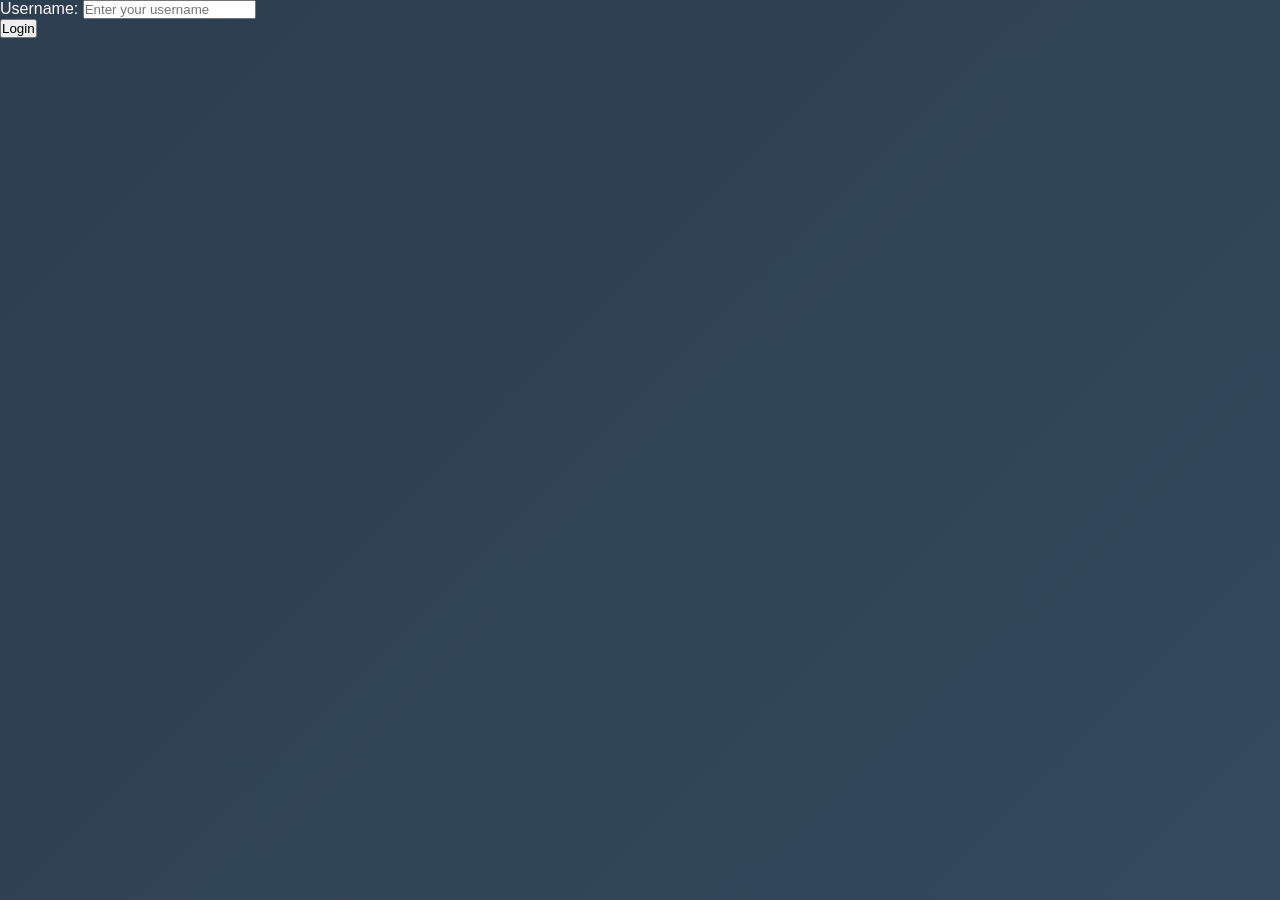
==== lobby.html @ d1c0049a "Add game lobby functionality with user positions and connection handling" ====
<!DOCTYPE html>
<html lang="en">
<head>
    <meta charset="UTF-8">
    <meta name="viewport" content="width=device-width, initial-scale=1.0">
    <title>Lobby</title>
    <link rel="stylesheet" href="css/styles.css">
</head>
<body>
    <div class="container">
        <!-- Titre -->
        <h1>KataNaze - Lobby</h1>
        
        <!-- Zone de jeu principale -->
        <div class="game-area">
            <!-- Positions des joueurs -->
            <div class="player-position top-left" data-position="1">
                <div class="plus-icon">+</div>
                <span class="position-text">Position 1</span>
            </div>
            
            <div class="player-position top-right" data-position="2">
                <div class="plus-icon">+</div>
                <span class="position-text">Position 2</span>
            </div>
            
            <div class="player-position middle-left" data-position="3">
                <div class="plus-icon">+</div>
                <span class="position-text">Position 3</span>
            </div>
            
            <div class="player-position center" data-position="4">
                <div class="plus-icon" id="centerPlus">+</div>
                <span class="position-text" id="centerText">Position 4</span>
                <span class="player-name" id="playerName" style="display: none;"></span>
            </div>
            
            <div class="player-position middle-right" data-position="5">
                <div class="plus-icon">+</div>
                <span class="position-text">Position 5</span>
            </div>
            
            <div class="player-position bottom-left" data-position="6">
                <div class="plus-icon">+</div>
                <span class="position-text">Position 6</span>
            </div>
            
            <div class="player-position bottom-right" data-position="7">
                <div class="plus-icon">+</div>
                <span class="position-text">Position 7</span>
            </div>
        </div>

        <button class="join-btn" id="joinBtn" onclick="toggleJoinLeave()">
            JOIN
        </button>
        
        <!-- Liste des utilisateurs connectés (bas gauche) -->
        <div class="users-list">
            <h3>Utilisateurs Connectés</h3>
            <ul id="connectedUsersList">
                <!-- Les utilisateurs seront ajoutés dynamiquement -->
            </ul>
        </div>
        
        <button class="start-btn" id="startBtn" onclick="startGame()" style="display: none;">
            START GAME
        </button>

        <!-- Bouton de déconnexion -->
        <button class="logout-btn" onclick="logout()">Se déconnecter</button>
    </div>

    <script src="js/lobby.js"></script>
</body>
</html>
---- css/styles.css ----
* {
    margin: 0;
    padding: 0;
    box-sizing: border-box;
}

body {
    font-family: Arial, sans-serif;
    margin: 0;
    padding: 0;
    display: flex;
    justify-content: center;
    align-items: center;
    height: 100vh;
    /* background-color: #f0f0f0; */
    background: linear-gradient(135deg, #2c3e50, #34495e);
    color: white;
    min-height: 100vh;
    overflow: hidden;
}

.container {
    width: 100vw;
    height: 100vh;
    position: relative;
    display: flex;
    flex-direction: column;
}

h1 {
    text-align: center;
    padding: 20px;
    background: rgba(0, 0, 0, 0.3);
    margin-bottom: 20px;
    font-size: 2em;
    text-shadow: 2px 2px 4px rgba(0, 0, 0, 0.5);
}

.game-area {
    flex: 1;
    position: relative;
    background: #bdc3c7;
    margin: 0 20px;
    border-radius: 10px;
    border: 3px solid #34495e;
}

.player-position {
    position: absolute;
    width: 140px;
    height: 140px;
    border: 3px solid #2c3e50;
    border-radius: 50%;
    background: white;
    display: flex;
    flex-direction: column;
    align-items: center;
    justify-content: center;
    cursor: not-allowed;
    transition: all 0.3s ease;
    box-shadow: 0 4px 8px rgba(0, 0, 0, 0.3);
}

.player-position.active {
    cursor: pointer;
    border-color: #e74c3c;
    background: #ecf0f1;
}

/* .player-position.active:hover {
    transform: scale(1.1);
    box-shadow: 0 6px 12px rgba(0, 0, 0, 0.4);
} */

.player-position.joined {
    background: #2ecc71;
    border-color: #27ae60;
    cursor: default;
}

.plus-icon {
    font-size: 36px;
    font-weight: bold;
    color: #2c3e50;
    line-height: 1;
}

.position-text {
    font-size: 16px;
    color: #2c3e50;
    font-weight: bold;
    margin-top: 2px;
}

.player-name {
    font-size: 16px;
    color: white;
    font-weight: bold;
    text-align: center;
    max-width: 70px;
    /* word-wrap: break-word; */
}

/* Positions spécifiques */
.top-left {
    top: 15%;
    left: 15%;
    transform: translate(-50%, -50%);
}

.top-right {
    top: 15%;
    right: 15%;
    transform: translate(50%, -50%);
}

.middle-left {
    top: 50%;
    left: 8%;
    transform: translate(-50%, -50%);
}

.middle-right {
    top: 50%;
    right: 8%;
    transform: translate(50%, -50%);
}

.bottom-left {
    bottom: 15%;
    left: 15%;
    transform: translate(-50%, 50%);
}

.bottom-right {
    bottom: 15%;
    right: 15%;
    transform: translate(50%, 50%);
}

.center {
    top: 65%;
    left: 50%;
    transform: translate(-50%, -50%);
}

/* Liste des utilisateurs connectés */
.users-list {
    position: absolute;
    top: 15%;
    left: 50%;
    transform: translateX(-50%);
    background: rgba(0, 0, 0, 0.8);
    padding: 15px;
    border-radius: 10px;
    min-width: 200px;
    max-width: 300px;
    max-height: 200px;
    overflow-y: auto;
}

.users-list h3 {
    margin-bottom: 10px;
    font-size: 1.1em;
    border-bottom: 1px solid #34495e;
    padding-bottom: 5px;
}

.users-list ul {
    list-style: none;
}

.users-list li {
    padding: 5px 0;
    border-bottom: 1px solid #2c3e50;
    font-size: 0.9em;
}

.users-list li:last-child {
    border-bottom: none;
}

.users-list li.current-user {
    color: #f39c12;
    font-weight: bold;
}

/* Bouton de déconnexion */
.logout-btn {
    position: absolute;
    top: 20px;
    right: 20px;
    padding: 10px 20px;
    background: #e74c3c;
    color: white;
    border: none;
    border-radius: 5px;
    cursor: pointer;
    font-weight: bold;
    transition: background 0.3s ease;
}

.logout-btn:hover {
    background: #c0392b;
}

/* Responsive */
@media (max-width: 768px) {
    .game-area {
        margin: 0 10px;
    }
    
    .player-position {
    position: absolute;
    width: 140px;
    height: 140px;
    border: 3px solid #3498db;
    border-radius: 50%;
    background: rgba(255, 255, 255, 0.9);
    display: flex;
    flex-direction: column;
    align-items: center;
    justify-content: center;
    cursor: pointer;
    transition: all 0.3s ease;
    box-shadow: 0 4px 12px rgba(0, 0, 0, 0.1);
    font-size: 14px;
    text-align: center;
    }

    .users-list {
        max-width: 200px;
        font-size: 0.8em;
    }
}

.start-btn {
    position: absolute;
    bottom: 20px;
    left: 50%;
    transform: translateX(-50%);
    padding: 15px 40px;
    background: linear-gradient(135deg, #e74c3c, #c0392b);
    color: white;
    border: none;
    border-radius: 25px;
    cursor: pointer;
    font-size: 1.2em;
    font-weight: bold;
    text-transform: uppercase;
    letter-spacing: 1px;
    box-shadow: 0 4px 15px rgba(231, 76, 60, 0.4);
    transition: all 0.3s ease;
    z-index: 10;
}

.start-btn:hover {
    transform: translateX(-50%) translateY(-2px);
    box-shadow: 0 6px 20px rgba(231, 76, 60, 0.6);
    background: linear-gradient(135deg, #c0392b, #a93226);
}

.start-btn:active {
    transform: translateX(-50%) translateY(0px);
    box-shadow: 0 2px 10px rgba(231, 76, 60, 0.4);
}

.start-btn:disabled {
    background: #95a5a6;
    cursor: not-allowed;
    box-shadow: none;
}

.start-btn:disabled:hover {
    transform: translateX(-50%);
    background: #95a5a6;
}

.join-btn {
    position: absolute;
    bottom: 100px;
    left: 50%;
    transform: translateX(-50%);
    padding: 12px 30px;
    background: linear-gradient(135deg, #3498db, #2980b9);
    color: white;
    border: none;
    border-radius: 20px;
    cursor: pointer;
    font-size: 1.1em;
    font-weight: bold;
    text-transform: uppercase;
    letter-spacing: 1px;
    box-shadow: 0 4px 15px rgba(52, 152, 219, 0.4);
    transition: all 0.3s ease;
    z-index: 10;
    min-width: 120px;
}

.join-btn:hover {
    transform: translateX(-50%) translateY(-2px);
    box-shadow: 0 6px 20px rgba(52, 152, 219, 0.6);
    background: linear-gradient(135deg, #2980b9, #21618c);
}

.join-btn:active {
    transform: translateX(-50%) translateY(0px);
    box-shadow: 0 2px 10px rgba(52, 152, 219, 0.4);
}

/* Style LEAVE */
.join-btn.leave-mode {
    background: linear-gradient(135deg, #e74c3c, #c0392b);
    box-shadow: 0 4px 15px rgba(231, 76, 60, 0.4);
}

.join-btn.leave-mode:hover {
    background: linear-gradient(135deg, #c0392b, #a93226);
    box-shadow: 0 6px 20px rgba(231, 76, 60, 0.6);
}

.join-btn.leave-mode:active {
    box-shadow: 0 2px 10px rgba(231, 76, 60, 0.4);
}


/* .container {
    background: white;
    padding: 20px;
    border-radius: 8px;
    box-shadow: 0 0 10px rgba(0, 0, 0, 0.1);
}

.form-group {
    margin-bottom: 15px;
}

.form-group label {
    display: block;
    margin-bottom: 5px;
}

.form-group input {
    width: 100%;
    padding: 8px;
    box-sizing: border-box;
}

.form-group button {
    padding: 10px 15px;
    background-color: #007BFF;
    color: white;
    border: none;
    border-radius: 4px;
    cursor: pointer;
}

.form-group button:hover {
    background-color: #0056b3;
}

.user-list {
    margin-top: 20px;
}

.user-list ul {
    list-style-type: none;
    padding: 0;
}

.user-list li {
    background: #007BFF;
    color: white;
    padding: 10px;
    margin-bottom: 5px;
    border-radius: 4px;
} */
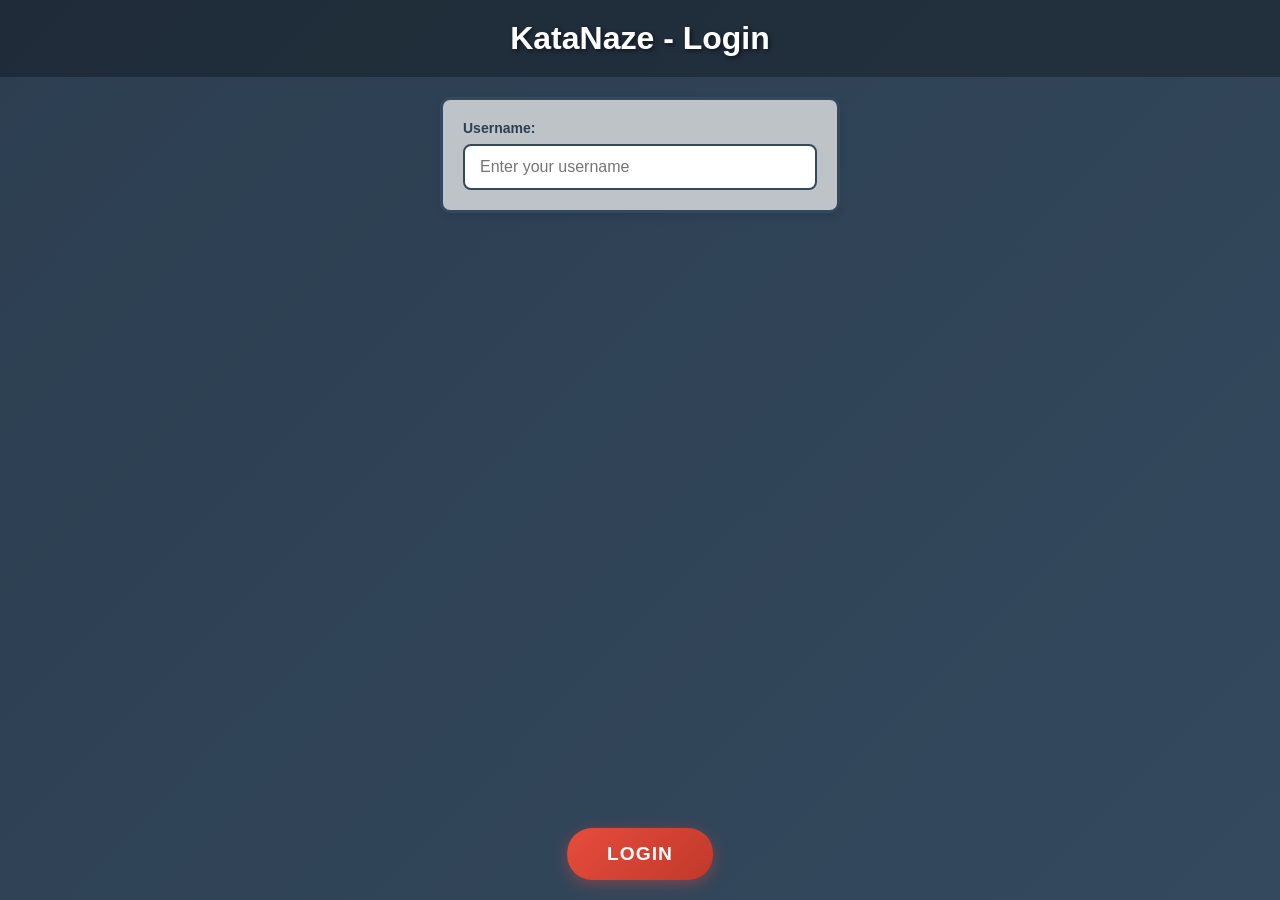
==== commit 1830ba4d: "cosmeticlogin and fix connected user" ====
--- a/lobby.html
+++ b/lobby.html
@@ -8,12 +8,9 @@
 </head>
 <body>
     <div class="container">
-        <!-- Titre -->
         <h1>KataNaze - Lobby</h1>
         
-        <!-- Zone de jeu principale -->
         <div class="game-area">
-            <!-- Positions des joueurs -->
             <div class="player-position top-left" data-position="1">
                 <div class="plus-icon">+</div>
                 <span class="position-text">Position 1</span>
--- a/css/styles.css
+++ b/css/styles.css
@@ -185,7 +185,6 @@
     font-weight: bold;
 }
 
-/* Bouton de déconnexion */
 .logout-btn {
     position: absolute;
     top: 20px;
@@ -308,7 +307,6 @@
     box-shadow: 0 2px 10px rgba(52, 152, 219, 0.4);
 }
 
-/* Style LEAVE */
 .join-btn.leave-mode {
     background: linear-gradient(135deg, #e74c3c, #c0392b);
     box-shadow: 0 4px 15px rgba(231, 76, 60, 0.4);
@@ -323,55 +321,71 @@
     box-shadow: 0 2px 10px rgba(231, 76, 60, 0.4);
 }
 
-
-/* .container {
-    background: white;
-    padding: 20px;
-    border-radius: 8px;
-    box-shadow: 0 0 10px rgba(0, 0, 0, 0.1);
-}
-
 .form-group {
     margin-bottom: 15px;
+    max-width: 400px;
+    width: 90%;
+    margin: 0 auto 20px auto;
+    padding: 20px;
+    background: #bdc3c7;
+    border-radius: 10px;
+    border: 3px solid #34495e;
+    box-shadow: 0 4px 8px rgba(0, 0, 0, 0.1);
 }
 
 .form-group label {
     display: block;
-    margin-bottom: 5px;
+    margin-bottom: 8px;
+    font-weight: bold;
+    color: #2c3e50;
+    font-size: 14px;
 }
 
 .form-group input {
     width: 100%;
-    padding: 8px;
+    padding: 12px 15px;
     box-sizing: border-box;
-}
-
-.form-group button {
-    padding: 10px 15px;
-    background-color: #007BFF;
+    border: 2px solid #34495e;
+    border-radius: 8px;
+    font-size: 16px;
+    background: white;
+    color: #2c3e50;
+    transition: border-color 0.3s ease, box-shadow 0.3s ease;
+}
+
+/* .form-group input:focus {
+    outline: none;
+    border-color: #3498db;
+    box-shadow: 0 0 8px rgba(52, 152, 219, 0.3);
+}
+
+.form-group input::placeholder {
+    color: #7f8c8d;
+    opacity: 0.8;
+} */
+
+.login-btn:hover {
+    transform: translateX(-50%) translateY(-2px);
+    box-shadow: 0 6px 20px rgba(231, 76, 60, 0.6);
+    background: linear-gradient(135deg, #c0392b, #a93226);
+}
+
+.login-btn {
+    position: absolute;
+    bottom: 20px;
+    left: 50%;
+    transform: translateX(-50%);
+    padding: 15px 40px;
+    background: linear-gradient(135deg, #e74c3c, #c0392b);
     color: white;
     border: none;
-    border-radius: 4px;
-    cursor: pointer;
-}
-
-.form-group button:hover {
-    background-color: #0056b3;
-}
-
-.user-list {
-    margin-top: 20px;
-}
-
-.user-list ul {
-    list-style-type: none;
-    padding: 0;
-}
-
-.user-list li {
-    background: #007BFF;
-    color: white;
-    padding: 10px;
-    margin-bottom: 5px;
-    border-radius: 4px;
-} */+    border-radius: 25px;
+    cursor: pointer;
+    font-size: 1.2em;
+    font-weight: bold;
+    text-transform: uppercase;
+    letter-spacing: 1px;
+    box-shadow: 0 4px 15px rgba(231, 76, 60, 0.4);
+    transition: all 0.3s ease;
+    z-index: 10;
+}
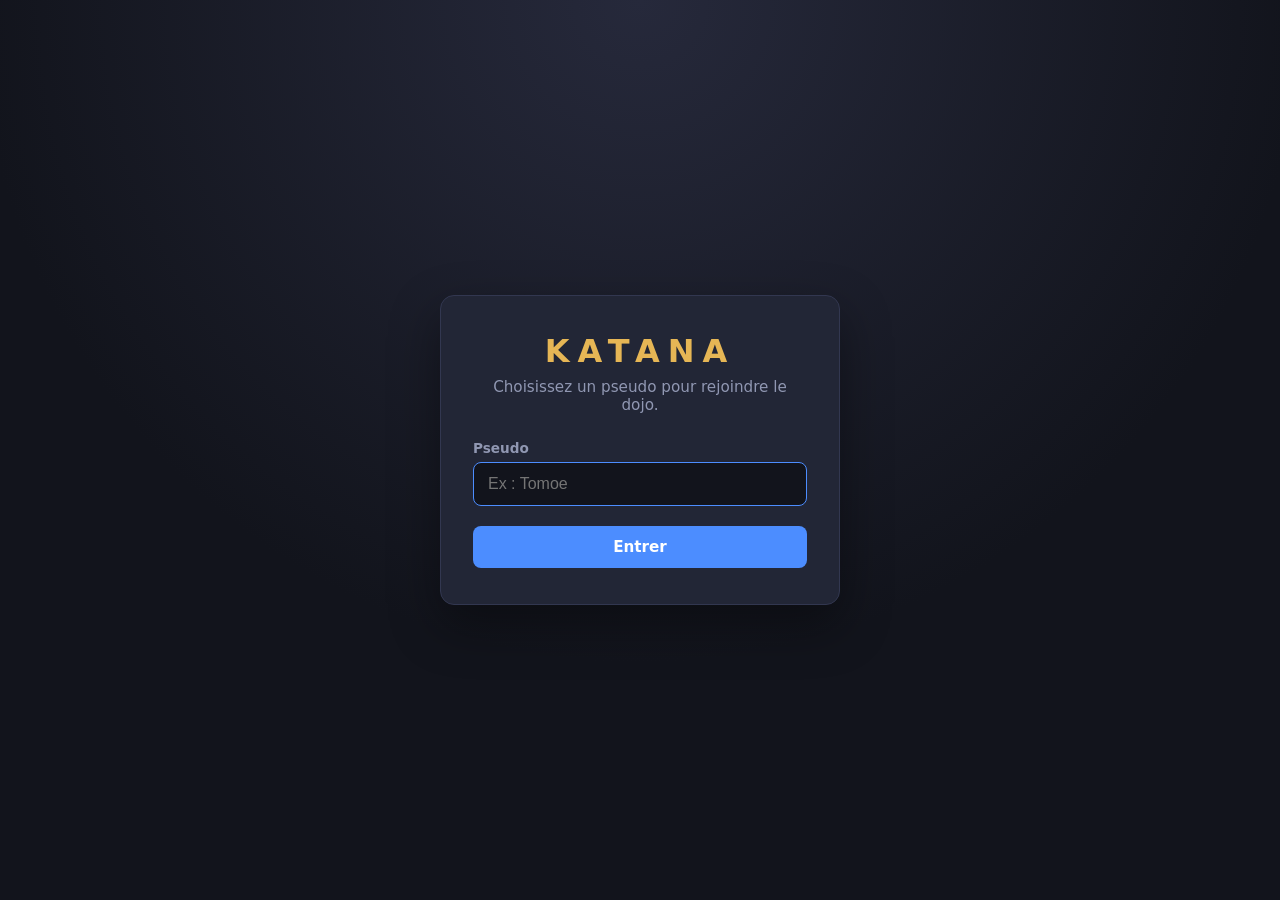
==== commit f6297959: "feat: Refactor lobby and login functionality with improved session management and UI updates - Updat" ====
--- a/lobby.html
+++ b/lobby.html
@@ -1,73 +1,56 @@
 <!DOCTYPE html>
-<html lang="en">
+<html lang="fr">
 <head>
     <meta charset="UTF-8">
     <meta name="viewport" content="width=device-width, initial-scale=1.0">
-    <title>Lobby</title>
+    <title>Katana - Lobby</title>
     <link rel="stylesheet" href="css/styles.css">
 </head>
-<body>
-    <div class="container">
-        <h1>KataNaze - Lobby</h1>
-        
-        <div class="game-area">
-            <div class="player-position top-left" data-position="1">
-                <div class="plus-icon">+</div>
-                <span class="position-text">Position 1</span>
+<body class="page-lobby">
+    <header class="topbar">
+        <div class="brand">KATANA</div>
+        <div class="topbar-right">
+            <span class="conn conn-connecting" id="connStatus" title="État de la connexion temps réel">
+                <i></i><span id="connLabel">Connexion…</span>
+            </span>
+            <span class="me" id="meName"></span>
+            <button type="button" class="btn btn-ghost btn-small" id="logoutBtn">Se déconnecter</button>
+        </div>
+    </header>
+
+    <main class="lobby">
+        <section class="table-card" aria-label="Table de jeu">
+            <div class="table" id="table">
+                <div class="table-center">
+                    <div class="phase" id="phase">Salle d'attente</div>
+                    <div class="count"><span id="count">0</span><small> / <span id="maxCount">7</span> joueurs</small></div>
+                    <div class="progress" aria-hidden="true">
+                        <div class="progress-bar" id="progressBar"></div>
+                        <div class="progress-min" id="progressMin"></div>
+                    </div>
+                    <p class="hint" id="hint"></p>
+                    <div class="actions">
+                        <button type="button" class="btn btn-primary" id="joinBtn">Rejoindre</button>
+                        <button type="button" class="btn btn-danger" id="startBtn" hidden>Lancer la partie</button>
+                    </div>
+                </div>
             </div>
-            
-            <div class="player-position top-right" data-position="2">
-                <div class="plus-icon">+</div>
-                <span class="position-text">Position 2</span>
-            </div>
-            
-            <div class="player-position middle-left" data-position="3">
-                <div class="plus-icon">+</div>
-                <span class="position-text">Position 3</span>
-            </div>
-            
-            <div class="player-position center" data-position="4">
-                <div class="plus-icon" id="centerPlus">+</div>
-                <span class="position-text" id="centerText">Position 4</span>
-                <span class="player-name" id="playerName" style="display: none;"></span>
-            </div>
-            
-            <div class="player-position middle-right" data-position="5">
-                <div class="plus-icon">+</div>
-                <span class="position-text">Position 5</span>
-            </div>
-            
-            <div class="player-position bottom-left" data-position="6">
-                <div class="plus-icon">+</div>
-                <span class="position-text">Position 6</span>
-            </div>
-            
-            <div class="player-position bottom-right" data-position="7">
-                <div class="plus-icon">+</div>
-                <span class="position-text">Position 7</span>
-            </div>
-        </div>
+        </section>
 
-        <button class="join-btn" id="joinBtn" onclick="toggleJoinLeave()">
-            JOIN
-        </button>
-        
-        <!-- Liste des utilisateurs connectés (bas gauche) -->
-        <div class="users-list">
-            <h3>Utilisateurs Connectés</h3>
-            <ul id="connectedUsersList">
-                <!-- Les utilisateurs seront ajoutés dynamiquement -->
-            </ul>
-        </div>
-        
-        <button class="start-btn" id="startBtn" onclick="startGame()" style="display: none;">
-            START GAME
-        </button>
+        <aside class="side">
+            <section class="panel">
+                <h2>Joueurs <span class="badge" id="playersCount">0</span></h2>
+                <ul class="list" id="playersList"></ul>
+            </section>
+            <section class="panel">
+                <h2>En ligne <span class="badge" id="onlineCount">0</span></h2>
+                <ul class="list" id="onlineList"></ul>
+            </section>
+        </aside>
+    </main>
 
-        <!-- Bouton de déconnexion -->
-        <button class="logout-btn" onclick="logout()">Se déconnecter</button>
-    </div>
-
+    <script src="js/config.js"></script>
+    <script src="js/common.js"></script>
     <script src="js/lobby.js"></script>
 </body>
-</html>+</html>
--- a/css/styles.css
+++ b/css/styles.css
@@ -1,391 +1,611 @@
-* {
+:root {
+    --bg: #12141c;
+    --bg-soft: #1b1e2a;
+    --panel: #222636;
+    --border: #323750;
+    --text: #eceef5;
+    --muted: #9097b2;
+    --accent: #d1344a;
+    --accent-dark: #a8243a;
+    --gold: #e6b655;
+    --green: #35c27a;
+    --orange: #f0a43a;
+    --blue: #4c8dff;
+}
+
+*, *::before, *::after {
     margin: 0;
     padding: 0;
     box-sizing: border-box;
 }
 
+[hidden] {
+    display: none !important;
+}
+
 body {
-    font-family: Arial, sans-serif;
-    margin: 0;
-    padding: 0;
-    display: flex;
+    font-family: "Segoe UI", system-ui, -apple-system, sans-serif;
+    background: radial-gradient(circle at 50% 0%, #26293b 0%, var(--bg) 60%);
+    color: var(--text);
+    min-height: 100vh;
+}
+
+button {
+    font-family: inherit;
+}
+
+.brand {
+    font-weight: 800;
+    letter-spacing: 0.25em;
+    color: var(--gold);
+}
+
+/* ---------- Boutons ---------- */
+
+.btn {
+    padding: 11px 22px;
+    border: 1px solid transparent;
+    border-radius: 8px;
+    font-size: 0.95rem;
+    font-weight: 600;
+    cursor: pointer;
+    color: white;
+    transition: background 0.2s, transform 0.1s, opacity 0.2s;
+}
+
+.btn:active:not(:disabled) {
+    transform: translateY(1px);
+}
+
+.btn:disabled {
+    opacity: 0.45;
+    cursor: not-allowed;
+}
+
+.btn-primary {
+    background: var(--blue);
+}
+
+.btn-primary:hover:not(:disabled) {
+    background: #3a78e6;
+}
+
+.btn-danger {
+    background: var(--accent);
+}
+
+.btn-danger:hover:not(:disabled) {
+    background: var(--accent-dark);
+}
+
+.btn-ghost {
+    background: transparent;
+    border-color: var(--border);
+    color: var(--text);
+}
+
+.btn-ghost:hover:not(:disabled) {
+    background: var(--bg-soft);
+    border-color: var(--muted);
+}
+
+.btn-small {
+    padding: 6px 14px;
+    font-size: 0.85rem;
+}
+
+.btn-block {
+    width: 100%;
+}
+
+:focus-visible {
+    outline: 2px solid var(--gold);
+    outline-offset: 2px;
+}
+
+/* ---------- Page de connexion ---------- */
+
+.page-login {
+    display: flex;
+    align-items: center;
     justify-content: center;
-    align-items: center;
-    height: 100vh;
-    /* background-color: #f0f0f0; */
-    background: linear-gradient(135deg, #2c3e50, #34495e);
-    color: white;
-    min-height: 100vh;
-    overflow: hidden;
-}
-
-.container {
-    width: 100vw;
-    height: 100vh;
+    padding: 20px;
+}
+
+.login-card {
+    width: 100%;
+    max-width: 400px;
+    padding: 36px 32px;
+    background: var(--panel);
+    border: 1px solid var(--border);
+    border-radius: 14px;
+    box-shadow: 0 20px 50px rgba(0, 0, 0, 0.4);
+}
+
+.brand-large {
+    text-align: center;
+    font-size: 2rem;
+}
+
+.subtitle {
+    text-align: center;
+    color: var(--muted);
+    margin: 8px 0 26px;
+    font-size: 0.95rem;
+}
+
+.login-card label {
+    display: block;
+    margin-bottom: 6px;
+    font-size: 0.85rem;
+    font-weight: 600;
+    color: var(--muted);
+}
+
+.login-card input {
+    width: 100%;
+    padding: 12px 14px;
+    background: var(--bg);
+    border: 1px solid var(--border);
+    border-radius: 8px;
+    color: var(--text);
+    font-size: 1rem;
+}
+
+.login-card input:focus {
+    outline: none;
+    border-color: var(--blue);
+}
+
+.login-card input.invalid {
+    border-color: var(--accent);
+}
+
+.form-error {
+    margin-top: 8px;
+    color: #ff7d8d;
+    font-size: 0.85rem;
+}
+
+.login-card .btn {
+    margin-top: 20px;
+}
+
+/* ---------- Barre du haut ---------- */
+
+.topbar {
+    display: flex;
+    align-items: center;
+    justify-content: space-between;
+    gap: 12px;
+    padding: 14px 24px;
+    background: rgba(0, 0, 0, 0.25);
+    border-bottom: 1px solid var(--border);
+}
+
+.topbar-right {
+    display: flex;
+    align-items: center;
+    gap: 16px;
+    flex-wrap: wrap;
+}
+
+.me {
+    font-weight: 600;
+}
+
+.conn {
+    display: inline-flex;
+    align-items: center;
+    gap: 7px;
+    font-size: 0.85rem;
+    color: var(--muted);
+}
+
+.conn i {
+    width: 9px;
+    height: 9px;
+    border-radius: 50%;
+    background: var(--orange);
+}
+
+.conn-online i {
+    background: var(--green);
+}
+
+.conn-offline i {
+    background: var(--accent);
+}
+
+.conn-connecting i {
+    animation: pulse 1s infinite;
+}
+
+@keyframes pulse {
+    50% { opacity: 0.3; }
+}
+
+/* ---------- Lobby ---------- */
+
+.lobby {
+    display: grid;
+    grid-template-columns: minmax(0, 1fr) 300px;
+    gap: 24px;
+    max-width: 1200px;
+    margin: 0 auto;
+    padding: 24px;
+}
+
+.table-card {
+    background: var(--bg-soft);
+    border: 1px solid var(--border);
+    border-radius: 16px;
+    padding: 24px;
+}
+
+.table {
     position: relative;
-    display: flex;
-    flex-direction: column;
-}
-
-h1 {
-    text-align: center;
-    padding: 20px;
-    background: rgba(0, 0, 0, 0.3);
-    margin-bottom: 20px;
-    font-size: 2em;
-    text-shadow: 2px 2px 4px rgba(0, 0, 0, 0.5);
-}
-
-.game-area {
-    flex: 1;
-    position: relative;
-    background: #bdc3c7;
-    margin: 0 20px;
-    border-radius: 10px;
-    border: 3px solid #34495e;
-}
-
-.player-position {
+    width: 100%;
+    max-width: 760px;
+    margin: 0 auto;
+    aspect-ratio: 1.25 / 1;
+    border-radius: 50%;
+    background: radial-gradient(ellipse at center, #1e3a2c 0%, #14261d 70%);
+    border: 6px solid #3b2a1c;
+    box-shadow: inset 0 0 40px rgba(0, 0, 0, 0.6), 0 10px 30px rgba(0, 0, 0, 0.4);
+}
+
+.table-center {
     position: absolute;
-    width: 140px;
-    height: 140px;
-    border: 3px solid #2c3e50;
-    border-radius: 50%;
-    background: white;
-    display: flex;
-    flex-direction: column;
-    align-items: center;
-    justify-content: center;
-    cursor: not-allowed;
-    transition: all 0.3s ease;
-    box-shadow: 0 4px 8px rgba(0, 0, 0, 0.3);
-}
-
-.player-position.active {
-    cursor: pointer;
-    border-color: #e74c3c;
-    background: #ecf0f1;
-}
-
-/* .player-position.active:hover {
-    transform: scale(1.1);
-    box-shadow: 0 6px 12px rgba(0, 0, 0, 0.4);
-} */
-
-.player-position.joined {
-    background: #2ecc71;
-    border-color: #27ae60;
-    cursor: default;
-}
-
-.plus-icon {
-    font-size: 36px;
-    font-weight: bold;
-    color: #2c3e50;
-    line-height: 1;
-}
-
-.position-text {
-    font-size: 16px;
-    color: #2c3e50;
-    font-weight: bold;
-    margin-top: 2px;
-}
-
-.player-name {
-    font-size: 16px;
-    color: white;
-    font-weight: bold;
-    text-align: center;
-    max-width: 70px;
-    /* word-wrap: break-word; */
-}
-
-/* Positions spécifiques */
-.top-left {
-    top: 15%;
-    left: 15%;
-    transform: translate(-50%, -50%);
-}
-
-.top-right {
-    top: 15%;
-    right: 15%;
-    transform: translate(50%, -50%);
-}
-
-.middle-left {
     top: 50%;
-    left: 8%;
-    transform: translate(-50%, -50%);
-}
-
-.middle-right {
-    top: 50%;
-    right: 8%;
-    transform: translate(50%, -50%);
-}
-
-.bottom-left {
-    bottom: 15%;
-    left: 15%;
-    transform: translate(-50%, 50%);
-}
-
-.bottom-right {
-    bottom: 15%;
-    right: 15%;
-    transform: translate(50%, 50%);
-}
-
-.center {
-    top: 65%;
     left: 50%;
     transform: translate(-50%, -50%);
-}
-
-/* Liste des utilisateurs connectés */
-.users-list {
+    width: 46%;
+    display: flex;
+    flex-direction: column;
+    align-items: center;
+    gap: 10px;
+    text-align: center;
+}
+
+.phase {
+    font-size: 0.8rem;
+    text-transform: uppercase;
+    letter-spacing: 0.15em;
+    color: var(--gold);
+}
+
+.phase.started {
+    color: var(--orange);
+}
+
+.count {
+    font-size: 2.2rem;
+    font-weight: 700;
+    line-height: 1;
+}
+
+.count small {
+    font-size: 0.9rem;
+    font-weight: 400;
+    color: var(--muted);
+}
+
+.progress {
+    position: relative;
+    width: 100%;
+    height: 8px;
+    background: rgba(0, 0, 0, 0.4);
+    border-radius: 4px;
+}
+
+.progress-bar {
+    height: 100%;
+    width: 0;
+    background: var(--orange);
+    border-radius: 4px;
+    transition: width 0.3s, background 0.3s;
+}
+
+.progress-bar.ready {
+    background: var(--green);
+}
+
+.progress-min {
     position: absolute;
-    top: 15%;
-    left: 50%;
-    transform: translateX(-50%);
-    background: rgba(0, 0, 0, 0.8);
-    padding: 15px;
+    top: -3px;
+    width: 2px;
+    height: 14px;
+    background: var(--text);
+    opacity: 0.6;
+}
+
+.hint {
+    font-size: 0.85rem;
+    color: #c9d1c8;
+    min-height: 2.6em;
+}
+
+.actions {
+    display: flex;
+    flex-wrap: wrap;
+    justify-content: center;
+    gap: 10px;
+}
+
+/* Places */
+
+.seat {
+    position: absolute;
+    transform: translate(-50%, -50%);
+    display: flex;
+    flex-direction: column;
+    align-items: center;
+    gap: 6px;
+    width: 110px;
+    background: none;
+    border: none;
+    color: var(--text);
+    cursor: pointer;
+}
+
+.seat:disabled {
+    cursor: default;
+}
+
+.seat .avatar {
+    width: 68px;
+    height: 68px;
+    font-size: 1.3rem;
+    border: 3px solid rgba(255, 255, 255, 0.15);
+    transition: transform 0.15s, border-color 0.2s;
+}
+
+.seat:not(.occupied) .avatar {
+    background: rgba(0, 0, 0, 0.35);
+    border: 2px dashed var(--muted);
+    color: var(--muted);
+    font-size: 1.8rem;
+}
+
+.seat:not(.occupied):not(:disabled):hover .avatar {
+    transform: scale(1.08);
+    border-color: var(--gold);
+    color: var(--gold);
+}
+
+.seat.occupied .avatar {
+    border-color: var(--green);
+}
+
+.seat.mine .avatar {
+    border-color: var(--gold);
+    box-shadow: 0 0 0 4px rgba(230, 182, 85, 0.25);
+}
+
+.seat-name {
+    max-width: 100%;
+    overflow: hidden;
+    text-overflow: ellipsis;
+    white-space: nowrap;
+    font-size: 0.8rem;
+    font-weight: 600;
+    text-shadow: 0 1px 3px rgba(0, 0, 0, 0.8);
+}
+
+.seat:not(.occupied) .seat-name {
+    color: var(--muted);
+    font-weight: 400;
+}
+
+.crown {
+    position: absolute;
+    top: -14px;
+    color: var(--gold);
+    font-size: 1.2rem;
+    text-shadow: 0 1px 4px rgba(0, 0, 0, 0.7);
+}
+
+.avatar {
+    display: inline-flex;
+    align-items: center;
+    justify-content: center;
+    flex-shrink: 0;
+    border-radius: 50%;
+    font-weight: 700;
+    color: white;
+}
+
+.avatar-small {
+    width: 28px;
+    height: 28px;
+    font-size: 0.7rem;
+}
+
+/* Panneaux latéraux */
+
+.side {
+    display: flex;
+    flex-direction: column;
+    gap: 16px;
+}
+
+.panel {
+    background: var(--panel);
+    border: 1px solid var(--border);
+    border-radius: 12px;
+    padding: 16px;
+}
+
+.panel h2 {
+    display: flex;
+    align-items: center;
+    justify-content: space-between;
+    margin-bottom: 10px;
+    font-size: 0.85rem;
+    text-transform: uppercase;
+    letter-spacing: 0.1em;
+    color: var(--muted);
+}
+
+.badge {
+    padding: 1px 9px;
     border-radius: 10px;
-    min-width: 200px;
-    max-width: 300px;
-    max-height: 200px;
+    background: var(--bg);
+    color: var(--text);
+    font-size: 0.8rem;
+    letter-spacing: 0;
+}
+
+.list {
+    list-style: none;
+    max-height: 260px;
     overflow-y: auto;
 }
 
-.users-list h3 {
-    margin-bottom: 10px;
-    font-size: 1.1em;
-    border-bottom: 1px solid #34495e;
-    padding-bottom: 5px;
-}
-
-.users-list ul {
-    list-style: none;
-}
-
-.users-list li {
-    padding: 5px 0;
-    border-bottom: 1px solid #2c3e50;
-    font-size: 0.9em;
-}
-
-.users-list li:last-child {
+.list li {
+    display: flex;
+    align-items: center;
+    gap: 10px;
+    padding: 7px 0;
+    border-bottom: 1px solid var(--border);
+    font-size: 0.9rem;
+}
+
+.list li:last-child {
     border-bottom: none;
 }
 
-.users-list li.current-user {
-    color: #f39c12;
-    font-weight: bold;
-}
-
-.logout-btn {
-    position: absolute;
-    top: 20px;
-    right: 20px;
-    padding: 10px 20px;
-    background: #e74c3c;
-    color: white;
-    border: none;
-    border-radius: 5px;
-    cursor: pointer;
-    font-weight: bold;
-    transition: background 0.3s ease;
-}
-
-.logout-btn:hover {
-    background: #c0392b;
-}
-
-/* Responsive */
-@media (max-width: 768px) {
-    .game-area {
-        margin: 0 10px;
-    }
-    
-    .player-position {
-    position: absolute;
-    width: 140px;
-    height: 140px;
-    border: 3px solid #3498db;
+.list .empty {
+    color: var(--muted);
+    font-style: italic;
+}
+
+.list-name {
+    flex: 1;
+    min-width: 0;
+    overflow: hidden;
+    text-overflow: ellipsis;
+    white-space: nowrap;
+}
+
+.dot {
+    width: 8px;
+    height: 8px;
     border-radius: 50%;
-    background: rgba(255, 255, 255, 0.9);
+    background: var(--green);
+    flex-shrink: 0;
+}
+
+.tag {
+    padding: 2px 8px;
+    border-radius: 10px;
+    background: var(--bg);
+    color: var(--muted);
+    font-size: 0.7rem;
+}
+
+.tag-host {
+    background: rgba(230, 182, 85, 0.18);
+    color: var(--gold);
+}
+
+.tag-me {
+    background: rgba(76, 141, 255, 0.18);
+    color: var(--blue);
+}
+
+/* ---------- Notifications ---------- */
+
+#toasts {
+    position: fixed;
+    top: 16px;
+    right: 16px;
+    z-index: 100;
     display: flex;
     flex-direction: column;
-    align-items: center;
-    justify-content: center;
-    cursor: pointer;
-    transition: all 0.3s ease;
-    box-shadow: 0 4px 12px rgba(0, 0, 0, 0.1);
-    font-size: 14px;
-    text-align: center;
-    }
-
-    .users-list {
-        max-width: 200px;
-        font-size: 0.8em;
-    }
-}
-
-.start-btn {
-    position: absolute;
-    bottom: 20px;
-    left: 50%;
-    transform: translateX(-50%);
-    padding: 15px 40px;
-    background: linear-gradient(135deg, #e74c3c, #c0392b);
-    color: white;
-    border: none;
-    border-radius: 25px;
-    cursor: pointer;
-    font-size: 1.2em;
-    font-weight: bold;
-    text-transform: uppercase;
-    letter-spacing: 1px;
-    box-shadow: 0 4px 15px rgba(231, 76, 60, 0.4);
-    transition: all 0.3s ease;
-    z-index: 10;
-}
-
-.start-btn:hover {
-    transform: translateX(-50%) translateY(-2px);
-    box-shadow: 0 6px 20px rgba(231, 76, 60, 0.6);
-    background: linear-gradient(135deg, #c0392b, #a93226);
-}
-
-.start-btn:active {
-    transform: translateX(-50%) translateY(0px);
-    box-shadow: 0 2px 10px rgba(231, 76, 60, 0.4);
-}
-
-.start-btn:disabled {
-    background: #95a5a6;
-    cursor: not-allowed;
-    box-shadow: none;
-}
-
-.start-btn:disabled:hover {
-    transform: translateX(-50%);
-    background: #95a5a6;
-}
-
-.join-btn {
-    position: absolute;
-    bottom: 100px;
-    left: 50%;
-    transform: translateX(-50%);
-    padding: 12px 30px;
-    background: linear-gradient(135deg, #3498db, #2980b9);
-    color: white;
-    border: none;
-    border-radius: 20px;
-    cursor: pointer;
-    font-size: 1.1em;
-    font-weight: bold;
-    text-transform: uppercase;
-    letter-spacing: 1px;
-    box-shadow: 0 4px 15px rgba(52, 152, 219, 0.4);
-    transition: all 0.3s ease;
-    z-index: 10;
-    min-width: 120px;
-}
-
-.join-btn:hover {
-    transform: translateX(-50%) translateY(-2px);
-    box-shadow: 0 6px 20px rgba(52, 152, 219, 0.6);
-    background: linear-gradient(135deg, #2980b9, #21618c);
-}
-
-.join-btn:active {
-    transform: translateX(-50%) translateY(0px);
-    box-shadow: 0 2px 10px rgba(52, 152, 219, 0.4);
-}
-
-.join-btn.leave-mode {
-    background: linear-gradient(135deg, #e74c3c, #c0392b);
-    box-shadow: 0 4px 15px rgba(231, 76, 60, 0.4);
-}
-
-.join-btn.leave-mode:hover {
-    background: linear-gradient(135deg, #c0392b, #a93226);
-    box-shadow: 0 6px 20px rgba(231, 76, 60, 0.6);
-}
-
-.join-btn.leave-mode:active {
-    box-shadow: 0 2px 10px rgba(231, 76, 60, 0.4);
-}
-
-.form-group {
-    margin-bottom: 15px;
-    max-width: 400px;
-    width: 90%;
-    margin: 0 auto 20px auto;
-    padding: 20px;
-    background: #bdc3c7;
-    border-radius: 10px;
-    border: 3px solid #34495e;
-    box-shadow: 0 4px 8px rgba(0, 0, 0, 0.1);
-}
-
-.form-group label {
-    display: block;
-    margin-bottom: 8px;
-    font-weight: bold;
-    color: #2c3e50;
-    font-size: 14px;
-}
-
-.form-group input {
-    width: 100%;
-    padding: 12px 15px;
-    box-sizing: border-box;
-    border: 2px solid #34495e;
+    gap: 8px;
+    pointer-events: none;
+}
+
+.toast {
+    padding: 12px 18px;
+    max-width: 320px;
     border-radius: 8px;
-    font-size: 16px;
-    background: white;
-    color: #2c3e50;
-    transition: border-color 0.3s ease, box-shadow 0.3s ease;
-}
-
-/* .form-group input:focus {
-    outline: none;
-    border-color: #3498db;
-    box-shadow: 0 0 8px rgba(52, 152, 219, 0.3);
-}
-
-.form-group input::placeholder {
-    color: #7f8c8d;
-    opacity: 0.8;
-} */
-
-.login-btn:hover {
-    transform: translateX(-50%) translateY(-2px);
-    box-shadow: 0 6px 20px rgba(231, 76, 60, 0.6);
-    background: linear-gradient(135deg, #c0392b, #a93226);
-}
-
-.login-btn {
-    position: absolute;
-    bottom: 20px;
-    left: 50%;
-    transform: translateX(-50%);
-    padding: 15px 40px;
-    background: linear-gradient(135deg, #e74c3c, #c0392b);
-    color: white;
-    border: none;
-    border-radius: 25px;
-    cursor: pointer;
-    font-size: 1.2em;
-    font-weight: bold;
-    text-transform: uppercase;
-    letter-spacing: 1px;
-    box-shadow: 0 4px 15px rgba(231, 76, 60, 0.4);
-    transition: all 0.3s ease;
-    z-index: 10;
-}+    border-left: 4px solid var(--blue);
+    background: var(--panel);
+    color: var(--text);
+    font-size: 0.9rem;
+    box-shadow: 0 6px 20px rgba(0, 0, 0, 0.4);
+    opacity: 0;
+    transform: translateX(30px);
+    transition: opacity 0.3s, transform 0.3s;
+}
+
+.toast.show {
+    opacity: 1;
+    transform: none;
+}
+
+.toast-success { border-left-color: var(--green); }
+.toast-warning { border-left-color: var(--orange); }
+.toast-error { border-left-color: var(--accent); }
+
+/* ---------- Responsive ---------- */
+
+@media (max-width: 900px) {
+    .lobby {
+        grid-template-columns: 1fr;
+        padding: 12px;
+    }
+
+    .table-card {
+        padding: 12px;
+    }
+}
+
+@media (max-width: 600px) {
+    .table {
+        aspect-ratio: 1 / 1.15;
+        border-width: 4px;
+        border-radius: 40%;
+    }
+
+    .table-center {
+        width: 56%;
+        gap: 6px;
+    }
+
+    .hint {
+        display: none;
+    }
+
+    .count {
+        font-size: 1.6rem;
+    }
+
+    .seat {
+        width: 70px;
+    }
+
+    .seat .avatar {
+        width: 46px;
+        height: 46px;
+        font-size: 1rem;
+    }
+
+    .seat-name {
+        font-size: 0.68rem;
+    }
+
+    .topbar {
+        padding: 12px;
+    }
+}
+
+@media (prefers-reduced-motion: reduce) {
+    * {
+        animation: none !important;
+        transition: none !important;
+    }
+}
